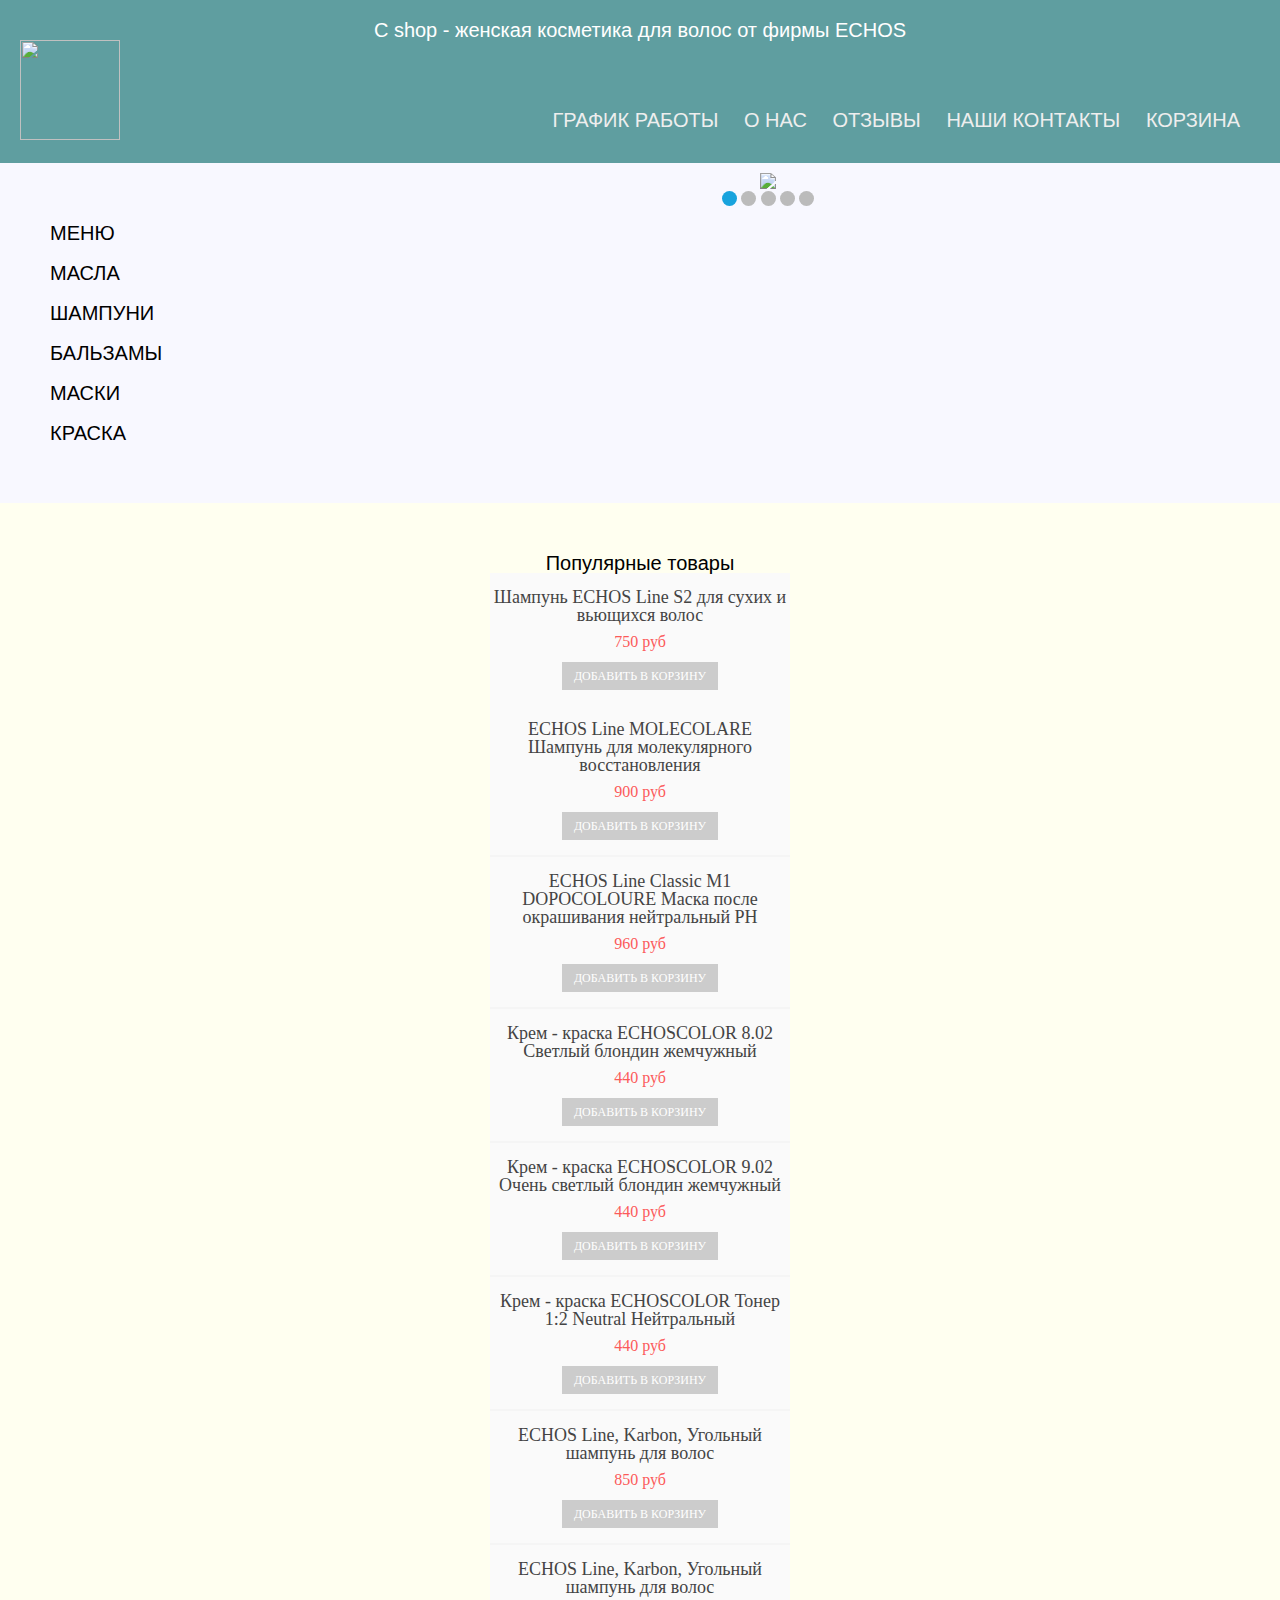
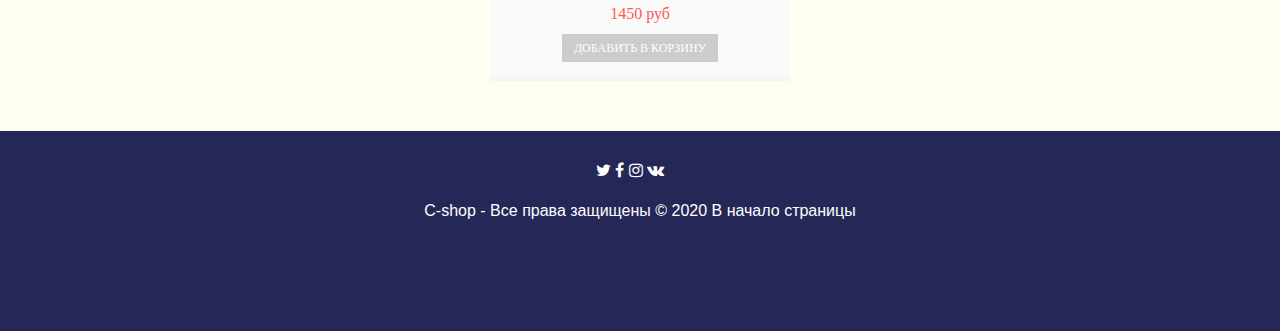
==== index.html @ aa5d5a0b "Add files via upload" ====
<!DOCTYPE html>
<html lang="ru">
<head>
	<meta charset="UTF-8">
	<title>www.c-shop.com</title>
	<link rel="stylesheet" href="https://maxcdn.bootstrapcdn.com/font-awesome/4.6.1/css/font-awesome.min.css">
	<link rel="stylesheet" href="style.css">
	<link rel="stylesheet" type="text/css" href="style.css">
	<meta name="viewport" content="width=device-width">
</head>
	<body>
	 	<div class="header clearfix" id="toppage">
	 		<div class="wrap">
	 			<h1 class="site-title"> C shop - женская косметика для волос от фирмы ECHOS</h1>
	 			<img src="images/123.jpg" width="100" height="100" alt="">
	 			<nav id="main-menu">
	 				<ul>
	 					<li>
	 						<a href="https://vk.com/orange.dasha"> График работы </a>
	 					</li>
	 					<li>
	 						<a href="https://vk.com/orange.dasha"> О нас </a>
	 					</li>
	 					<li><a href="https://vk.com/orange.dasha"> Отзывы </a>
	 					</li>
	 					<li><a href="https://vk.com/orange.dasha"> Наши контакты </a>
	 					</li>
	 					<li><a href="https://vk.com/orange.dasha"> Корзина </a>
	 					</li>	
	 				</ul>
	 			</nav>
			 </div>
		</div> 
		<div class="main">
			<div class="wrap clearfix">
				<aside class="osnovnoemenu">
					<h4>Меню</h4>
					<li>
					<a href="https://vk.com/orange.dasha"> Масла </a>
					</li>
	 				<li>
	 					<a href="https://vk.com/orange.dasha"> Шампуни </a>
	 				</li>
	 				<li>
	 					<a href="https://vk.com/orange.dasha"> Бальзамы </a>
	 				</li>
	 				<li>
	 					<a href="https://vk.com/orange.dasha"> Маски </a>
	 				</li>
	 				<li>
	 					<a href="https://vk.com/orange.dasha"> Краска </a>
	 				</li>
				</aside>
				<section class="reklama">
					<div class="all">
						<input checked type="radio" name="respond" id="desktop">
						<article id="slider">
							<input checked type="radio" name="slider" id="switch1">
							<input type="radio" name="slider" id="switch2">
							<input type="radio" name="slider" id="switch3">
							<input type="radio" name="slider" id="switch4">
							<input type="radio" name="slider" id="switch5">
							<div id="slides">
								<div id="overflow">
									<div class="image">
										<article><img src="images/r19.jpg"></article>
										<article><img src="images/r18.jpg"></article>
										<article><img src="images/r17.jpg"></article>
										<article><img src="images/r16.jpg"></article>
										<article><img src="images/r15.png"></article>
									</div>
								</div>
							</div>
							<div id="controls">
								<label for="switch1"></label>
								<label for="switch2"></label>
								<label for="switch3"></label>
								<label for="switch4"></label>
								<label for="switch5"></label>
							</div>
							<div id="active">
								<label for="switch1"></label>
								<label for="switch2"></label>
								<label for="switch3"></label>
								<label for="switch4"></label>
								<label for="switch5"></label>
							</div>
						</article>
					</div>
				</section>
				<section class="popular">
				<h1> Популярные товары </h1>
					<div class="product-item">
					<img src="images/13860.jpg" alt="">
						<div class="product-list">
							<h3>Шампунь ECHOS Line S2 для сухих и вьющихся волос</h3>
							<span class="price">750 руб</span>
							<a href="" class="button">Добавить в корзину</a>
						</div>
					<div class="product-item">	
					<img src="images/84.jpg" alt="">
						<div class="product-list">
							<h3>ECHOS Line MOLECOLARE Шампунь для молекулярного восстановления</h3>
							<span class="price">900 руб</span>
							<a href="" class="button">Добавить в корзину</a>
						</div>
					</div>
					<div class="product-item">	
					<img src="images/1.jpg" alt="">
						<div class="product-list">
						<h3>ECHOS Line Classic M1 DOPOCOLOURE Маска после окрашивания нейтральный PH</h3>
						<span class="price">960 руб</span>
						<a href="" class="button">Добавить в корзину</a>
						</div>
					</div>
					<div class="product-item">	
					<img src="images/2.jpg" alt="">
						<div class="product-list">
						<h3>Крем - краска ECHOSCOLOR 8.02 Светлый блондин жемчужный</h3>
						<span class="price">440 руб</span>
						<a href="" class="button">Добавить в корзину</a>
						</div>
					</div>				
					<div class="product-item">	
					<img src="images/3.jpg" alt="">
						<div class="product-list">
						<h3>Крем - краска ECHOSCOLOR 9.02 Очень светлый блондин жемчужный</h3>
						<span class="price">440 руб</span>
						<a href="" class="button">Добавить в корзину</a>
						</div>
					</div>	
					<div class="product-item">	
					<img src="images/4.jpg" alt="">
						<div class="product-list">
						<h3>Крем - краска ECHOSCOLOR Тонер 1:2 Neutral Нейтральный</h3>
						<span class="price">440 руб</span>
						<a href="" class="button">Добавить в корзину</a>
						</div>
					</div>
					<div class="product-item">	
					<img src="images/5.jpg" alt="">
						<div class="product-list">
						<h3>ECHOS Line, Karbon, Угольный шампунь для волос</h3>
						<span class="price">850 руб</span>
						<a href="" class="button">Добавить в корзину</a>
						</div>
					</div>					
					<div class="product-item">	
					<img src="images/6.jpg" alt="">
						<div class="product-list">
						<h3>ECHOS Line, Karbon, Угольный шампунь для волос</h3>
						<span class="price">1450 руб</span>
						<a href="" class="button">Добавить в корзину</a>
						</div>
					</div>	
				</section>
			</div>						 
		</div>
		<footer id="footer-site">
			<ul class="wiget-social">
				<il> 
					<a href="https://vk.com/orange.dasha" class="fa fa-twitter"></a>
				</il>	
				<il> 
					<a href="https://vk.com/orange.dasha" class="fa fa-facebook"></a>
				</il>		
				<il>
					<a href="https://vk.com/orange.dasha" class="fa fa-instagram"></a>
				</il>		
				<li>
					<a href="https://vk.com/orange.dasha" class="fa fa-vk"></a>
				</li>			
			</ul>
			<div>
				<span>С-shop - Все права защищены &copy; 2020</span>
				<a href="#toppage">В начало страницы</a>
			</div>
		</footer>
	</body>
</html>
---- style.css ----
/* http://meyerweb.com/eric/tools/css/reset/ 
   v2.0 | 20110126
   License: none (public domain)
*/


html, body, div, span, applet, object, iframe,
h1, h2, h3, h4, h5, h6, p, blockquote, pre,
a, abbr, acronym, address, big, cite, code,
del, dfn, em, img, ins, kbd, q, s, samp,
small, strike, strong, sub, sup, tt, var,
b, u, i, center,
dl, dt, dd, ol, ul, li,
fieldset, form, label, legend,
table, caption, tbody, tfoot, thead, tr, th, td,
article, aside, canvas, details, embed, 
figure, figcaption, footer, header, hgroup, 
menu, nav, output, ruby, section, summary,
time, mark, audio, video {
	margin: 0;
	padding: 0;
	border: 0;
	font-size: 100%;
	font: inherit;
	vertical-align: baseline;
	box-sizing: border-box;
}
/* HTML5 display-role reset for older browsers */
article, aside, details, figcaption, figure, 
footer, header, hgroup, menu, nav, section {
	display: block;
}
body {
	line-height: 1;
	font-family: Tahoma, Verdana, sans-serif;
}
ol, ul {
	list-style: none;
}
blockquote, q {
	quotes: none;
}
blockquote:before, blockquote:after,
q:before, q:after {
	content: '';
	content: none;
}
table {
	border-collapse: collapse;
	border-spacing: 0;
}
.clearfix:after {
  visibility: hidden;
  display: block;
  font-size: 0;
  content: " ";
  clear: both;
  height: 0;
}
.clearfix { display: inline-block; }
/* start commented backslash hack \*/
* html .clearfix { height: 1%; }
.clearfix { display: block; }
/* close commented backslash hack */
.header {
	width: 100%;
	min-height: 150px;
	background-color: cadetblue;	
	color: #fff;
	font-size: 20px;
	padding: 20px 20px;
	float: left;
}
.wrap {
	max-width: 100%;
	margin: 0 auto;
}
.main {
	background: #F8F8FF;
}
#footer-site {
	min-height: 200px;
	background-color: #252856;
	color: #fff;
	text-align: center;
	padding-bottom: 20px;
	padding-top: 20px;
	max-width: 100%;
	margin: 0 auto;
	line-height: 40px;
}
#footer-site a {
	color: #fff;
	text-decoration: none;
}
#main-menu {
	float: right;
	padding: 70px 0 0 0;
}
#main-menu ul {
	padding: 0;
	margin: 0;
}
#main-menu ul li {
	list-style: none;
	display: inline;
}
#main-menu ul li a {
	text-decoration: none;
	color: #eee;
	margin-right: 20px;
	text-transform: uppercase;
}
#main-menu ul li a:hover {
	color: #f05f40;
	cursor: pointer;
}
.site-title {
	text-align: center;
}
.popular {
	text-align: center;
	background-color: #FFFFF0;
	font-size: 20px;
	padding: 50px;
	width: 100%;
	float: right;
	height: 90%;
}
.osnovnoemenu {
	text-align: left;
	color: #000;
	font-size: 20px;
	padding: 50px 50px 50px 50px;
	float: left;
	width: 20%;
	text-transform: uppercase;
	cursor: pointer;
	list-style: none;
	display: inline;
	line-height: 40px;
	background: #F8F8FF;
}
.osnovnoemenu a {
	color: #000;
	text-decoration: none;
}

.reklama {
	text-align: center;
	background-color: #F8F8FF;
	width: 80%;
	float: right;
	height: 5%;
}
.wiget-social li {
	list-style: none;
	display: inline-block;
	margin-right: 20px;
	text-transform: uppercase;
}
* {box-sizing: border-box;}
.product-item {
  width: 300px;
  text-align: center;
  margin: 0 auto;
  border-bottom: 2px solid #F5F5F5;
  background: white;
  font-family: "Open Sans";
  transition: .3s ease-in;
}
.product-item:hover {
	border-bottom: 2px 
	solid #fc5a5a;
}
.product-item img {
  display: block;
  width: 100%;
}
.product-list {
  background: #fafafa;
  padding: 15px 0;
}
.product-list h3 {
  font-size: 18px;
  font-weight: 400;
  color: #444444;
  margin: 0 0 10px 0;
}
.price {
  font-size: 16px;
  color: #fc5a5a;
  display: block;
  margin-bottom: 12px;
}
.button {
  text-decoration: none;
  display: inline-block;
  padding: 0 12px;
  background: #cccccc;
  color: white;
  text-transform: uppercase;
  font-size: 12px;
  line-height: 28px;
  transition: .3s ease-in;
}
.product-item:hover 
.button {
	background: #fc5a5a;
}
#slider {
    position: relative;
	text-align: center;
    top: 10px;
}
#slider{
	margin: 0 auto;
}
#slides article{
	width: 20%;
	float: left;
}
#slides .image{
	width: 500%;
	line-height: 0;
	display: block;
    margin-left: auto;
    margin-right: auto;
}
#overflow{
	width: 100%;
	overflow: hidden;
}
article img{
	width: 100%;
}
#desktop:checked ~ #slider{
	max-width: 960px;
}
#switch1:checked ~ #controls label:nth-child(5), 
#switch2:checked ~ #controls label:nth-child(1),
#switch3:checked ~ #controls label:nth-child(2),
#switch4:checked ~ #controls label:nth-child(3),
#switch5:checked ~ #controls label:nth-child(4){
	background: url('images/prev.png') no-repeat;
	float: left;
	margin: 0 0 0 0;
	display: block;
	height: 68px;
	width: 68px;
}
#switch1:checked ~ #controls label:nth-child(2), 
#switch2:checked ~ #controls label:nth-child(3),
#switch3:checked ~ #controls label:nth-child(4),
#switch4:checked ~ #controls label:nth-child(5),
#switch5:checked ~ #controls label:nth-child(1){
	background: url('images/next.png') no-repeat;
	float: right;
	margin: 0 0 0 0;
	display: block;
	height: 68px;
	width: 68px;
}
label, a{
	cursor: pointer;
}
.all input{
	display: none;
}
#switch1:checked ~ #slides .image{
	margin-left: 0;
}
#switch2:checked ~ #slides .image{
	margin-left: -100%;
}
#switch3:checked ~ #slides .image{
	margin-left: -200%;
}
#switch4:checked ~ #slides .image{
	margin-left: -300%;
}
#switch5:checked ~ #slides .image{
	margin-left: -400%;
}
#controls{
	margin: -25% 0 0 0;
	width: 100%;
	height: 50px;
}
#active label{
	border-radius: 10px;
	display: inline-block;
	width: 15px;
	height: 15px;
	background: #bbb;
}
#active{
	margin: 20% 0 0;
	text-align: center;
}
#active label:hover{
	background: #76c8ff;
	border-color: #777 !important;
}
#switch1:checked ~ #active label:nth-child(1),
#switch2:checked ~ #active label:nth-child(2),
#switch3:checked ~ #active label:nth-child(3),
#switch4:checked ~ #active label:nth-child(4),
#switch5:checked ~ #active label:nth-child(5){
	background: #18a3dd;
	border-color: #18a3dd !important;
}
#slides .image{
	transition: all 800ms cubic-bezier(0.770, 0.000, 0.175, 1.000);
}
#controls label:hover{ 
	opacity: 0.6;
}
#controls label{ 
	transition: opacity 0.2s ease-out;
}
---- style.css ----
/* http://meyerweb.com/eric/tools/css/reset/ 
   v2.0 | 20110126
   License: none (public domain)
*/


html, body, div, span, applet, object, iframe,
h1, h2, h3, h4, h5, h6, p, blockquote, pre,
a, abbr, acronym, address, big, cite, code,
del, dfn, em, img, ins, kbd, q, s, samp,
small, strike, strong, sub, sup, tt, var,
b, u, i, center,
dl, dt, dd, ol, ul, li,
fieldset, form, label, legend,
table, caption, tbody, tfoot, thead, tr, th, td,
article, aside, canvas, details, embed, 
figure, figcaption, footer, header, hgroup, 
menu, nav, output, ruby, section, summary,
time, mark, audio, video {
	margin: 0;
	padding: 0;
	border: 0;
	font-size: 100%;
	font: inherit;
	vertical-align: baseline;
	box-sizing: border-box;
}
/* HTML5 display-role reset for older browsers */
article, aside, details, figcaption, figure, 
footer, header, hgroup, menu, nav, section {
	display: block;
}
body {
	line-height: 1;
	font-family: Tahoma, Verdana, sans-serif;
}
ol, ul {
	list-style: none;
}
blockquote, q {
	quotes: none;
}
blockquote:before, blockquote:after,
q:before, q:after {
	content: '';
	content: none;
}
table {
	border-collapse: collapse;
	border-spacing: 0;
}
.clearfix:after {
  visibility: hidden;
  display: block;
  font-size: 0;
  content: " ";
  clear: both;
  height: 0;
}
.clearfix { display: inline-block; }
/* start commented backslash hack \*/
* html .clearfix { height: 1%; }
.clearfix { display: block; }
/* close commented backslash hack */
.header {
	width: 100%;
	min-height: 150px;
	background-color: cadetblue;	
	color: #fff;
	font-size: 20px;
	padding: 20px 20px;
	float: left;
}
.wrap {
	max-width: 100%;
	margin: 0 auto;
}
.main {
	background: #F8F8FF;
}
#footer-site {
	min-height: 200px;
	background-color: #252856;
	color: #fff;
	text-align: center;
	padding-bottom: 20px;
	padding-top: 20px;
	max-width: 100%;
	margin: 0 auto;
	line-height: 40px;
}
#footer-site a {
	color: #fff;
	text-decoration: none;
}
#main-menu {
	float: right;
	padding: 70px 0 0 0;
}
#main-menu ul {
	padding: 0;
	margin: 0;
}
#main-menu ul li {
	list-style: none;
	display: inline;
}
#main-menu ul li a {
	text-decoration: none;
	color: #eee;
	margin-right: 20px;
	text-transform: uppercase;
}
#main-menu ul li a:hover {
	color: #f05f40;
	cursor: pointer;
}
.site-title {
	text-align: center;
}
.popular {
	text-align: center;
	background-color: #FFFFF0;
	font-size: 20px;
	padding: 50px;
	width: 100%;
	float: right;
	height: 90%;
}
.osnovnoemenu {
	text-align: left;
	color: #000;
	font-size: 20px;
	padding: 50px 50px 50px 50px;
	float: left;
	width: 20%;
	text-transform: uppercase;
	cursor: pointer;
	list-style: none;
	display: inline;
	line-height: 40px;
	background: #F8F8FF;
}
.osnovnoemenu a {
	color: #000;
	text-decoration: none;
}

.reklama {
	text-align: center;
	background-color: #F8F8FF;
	width: 80%;
	float: right;
	height: 5%;
}
.wiget-social li {
	list-style: none;
	display: inline-block;
	margin-right: 20px;
	text-transform: uppercase;
}
* {box-sizing: border-box;}
.product-item {
  width: 300px;
  text-align: center;
  margin: 0 auto;
  border-bottom: 2px solid #F5F5F5;
  background: white;
  font-family: "Open Sans";
  transition: .3s ease-in;
}
.product-item:hover {
	border-bottom: 2px 
	solid #fc5a5a;
}
.product-item img {
  display: block;
  width: 100%;
}
.product-list {
  background: #fafafa;
  padding: 15px 0;
}
.product-list h3 {
  font-size: 18px;
  font-weight: 400;
  color: #444444;
  margin: 0 0 10px 0;
}
.price {
  font-size: 16px;
  color: #fc5a5a;
  display: block;
  margin-bottom: 12px;
}
.button {
  text-decoration: none;
  display: inline-block;
  padding: 0 12px;
  background: #cccccc;
  color: white;
  text-transform: uppercase;
  font-size: 12px;
  line-height: 28px;
  transition: .3s ease-in;
}
.product-item:hover 
.button {
	background: #fc5a5a;
}
#slider {
    position: relative;
	text-align: center;
    top: 10px;
}
#slider{
	margin: 0 auto;
}
#slides article{
	width: 20%;
	float: left;
}
#slides .image{
	width: 500%;
	line-height: 0;
	display: block;
    margin-left: auto;
    margin-right: auto;
}
#overflow{
	width: 100%;
	overflow: hidden;
}
article img{
	width: 100%;
}
#desktop:checked ~ #slider{
	max-width: 960px;
}
#switch1:checked ~ #controls label:nth-child(5), 
#switch2:checked ~ #controls label:nth-child(1),
#switch3:checked ~ #controls label:nth-child(2),
#switch4:checked ~ #controls label:nth-child(3),
#switch5:checked ~ #controls label:nth-child(4){
	background: url('images/prev.png') no-repeat;
	float: left;
	margin: 0 0 0 0;
	display: block;
	height: 68px;
	width: 68px;
}
#switch1:checked ~ #controls label:nth-child(2), 
#switch2:checked ~ #controls label:nth-child(3),
#switch3:checked ~ #controls label:nth-child(4),
#switch4:checked ~ #controls label:nth-child(5),
#switch5:checked ~ #controls label:nth-child(1){
	background: url('images/next.png') no-repeat;
	float: right;
	margin: 0 0 0 0;
	display: block;
	height: 68px;
	width: 68px;
}
label, a{
	cursor: pointer;
}
.all input{
	display: none;
}
#switch1:checked ~ #slides .image{
	margin-left: 0;
}
#switch2:checked ~ #slides .image{
	margin-left: -100%;
}
#switch3:checked ~ #slides .image{
	margin-left: -200%;
}
#switch4:checked ~ #slides .image{
	margin-left: -300%;
}
#switch5:checked ~ #slides .image{
	margin-left: -400%;
}
#controls{
	margin: -25% 0 0 0;
	width: 100%;
	height: 50px;
}
#active label{
	border-radius: 10px;
	display: inline-block;
	width: 15px;
	height: 15px;
	background: #bbb;
}
#active{
	margin: 20% 0 0;
	text-align: center;
}
#active label:hover{
	background: #76c8ff;
	border-color: #777 !important;
}
#switch1:checked ~ #active label:nth-child(1),
#switch2:checked ~ #active label:nth-child(2),
#switch3:checked ~ #active label:nth-child(3),
#switch4:checked ~ #active label:nth-child(4),
#switch5:checked ~ #active label:nth-child(5){
	background: #18a3dd;
	border-color: #18a3dd !important;
}
#slides .image{
	transition: all 800ms cubic-bezier(0.770, 0.000, 0.175, 1.000);
}
#controls label:hover{ 
	opacity: 0.6;
}
#controls label{ 
	transition: opacity 0.2s ease-out;
}
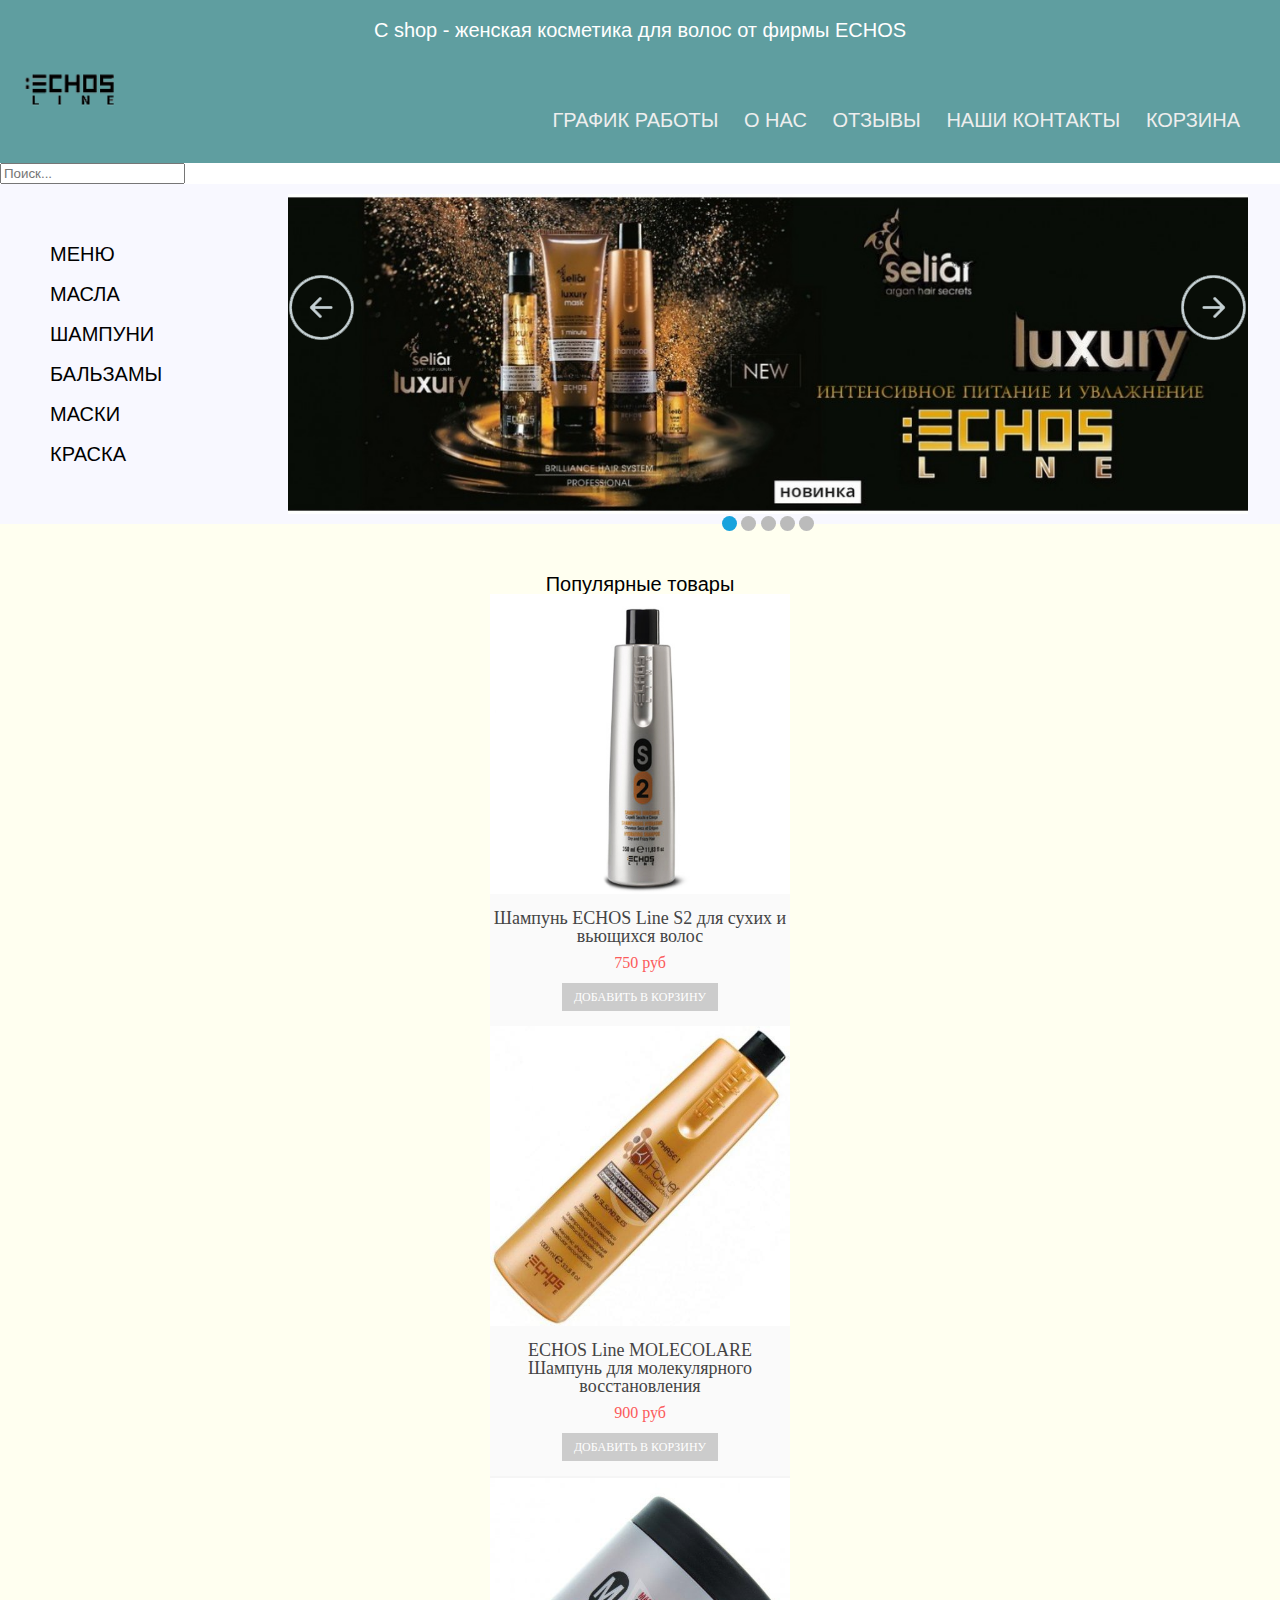
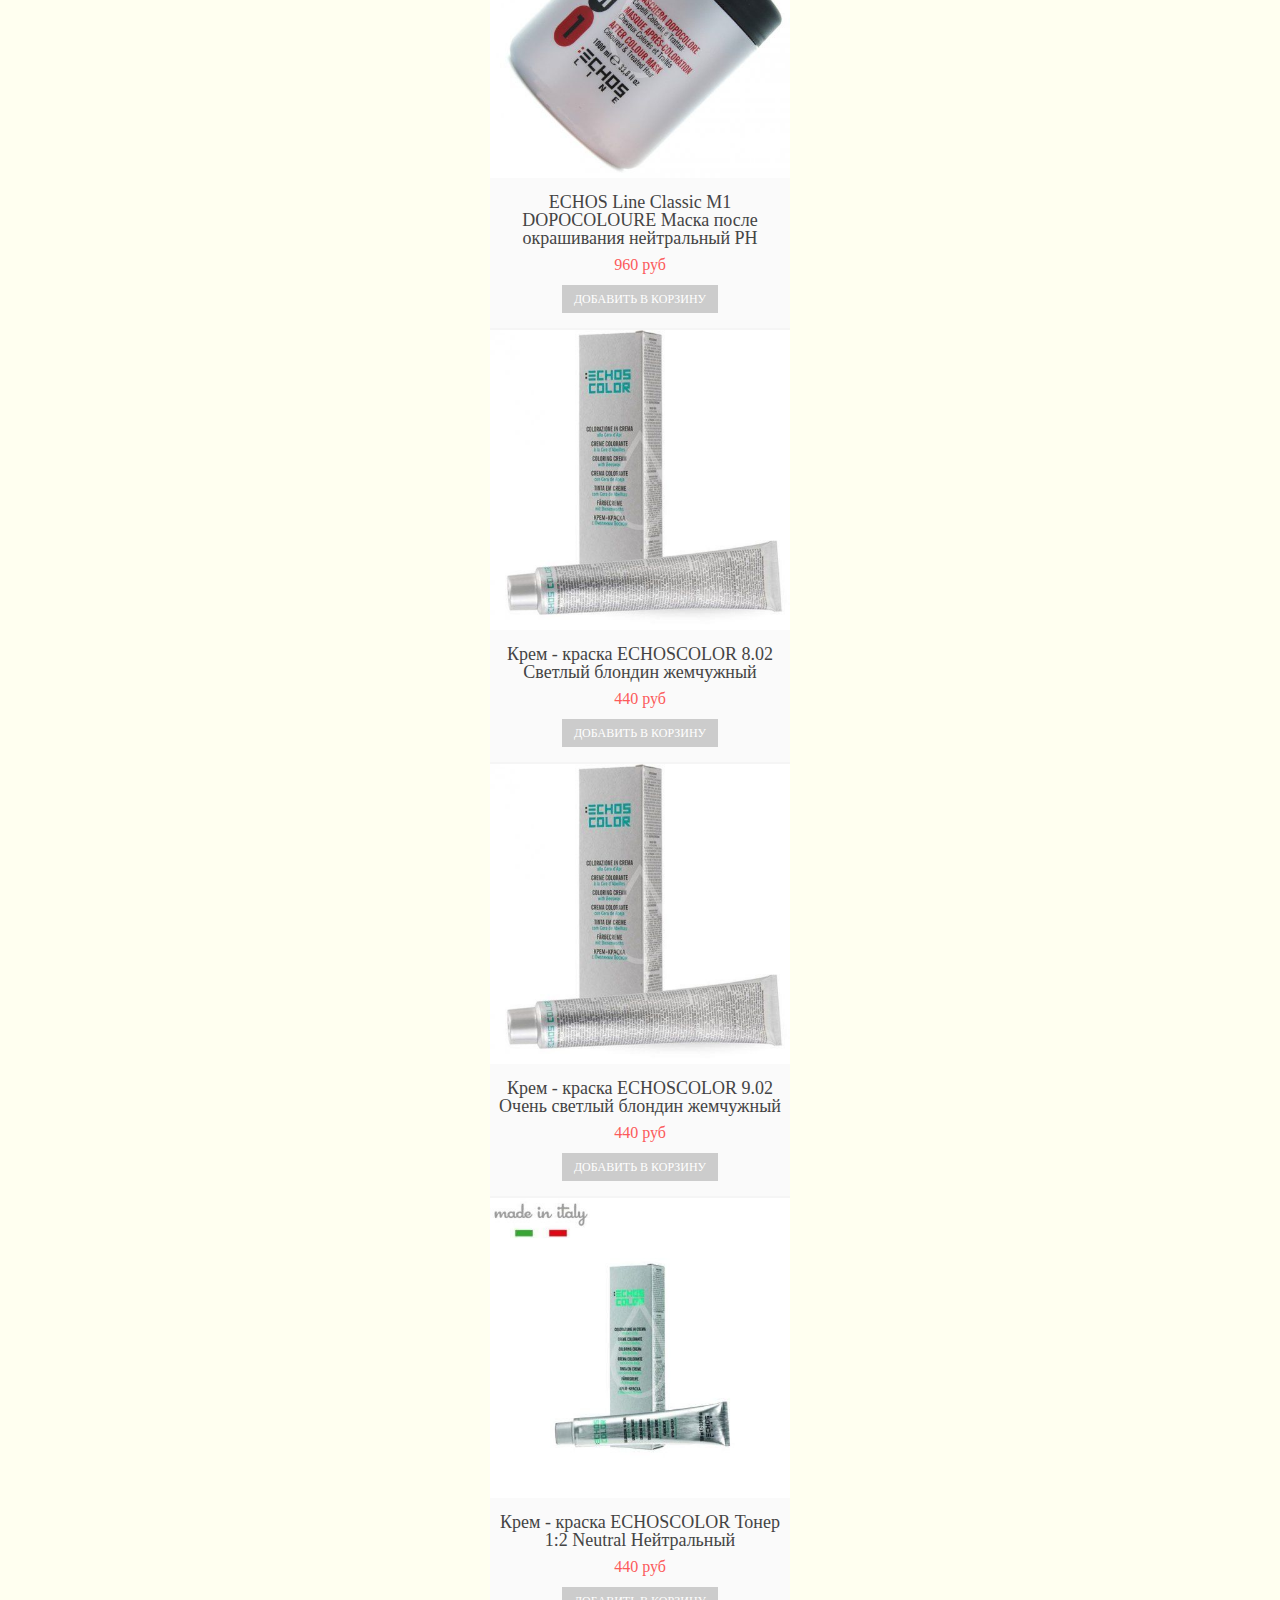
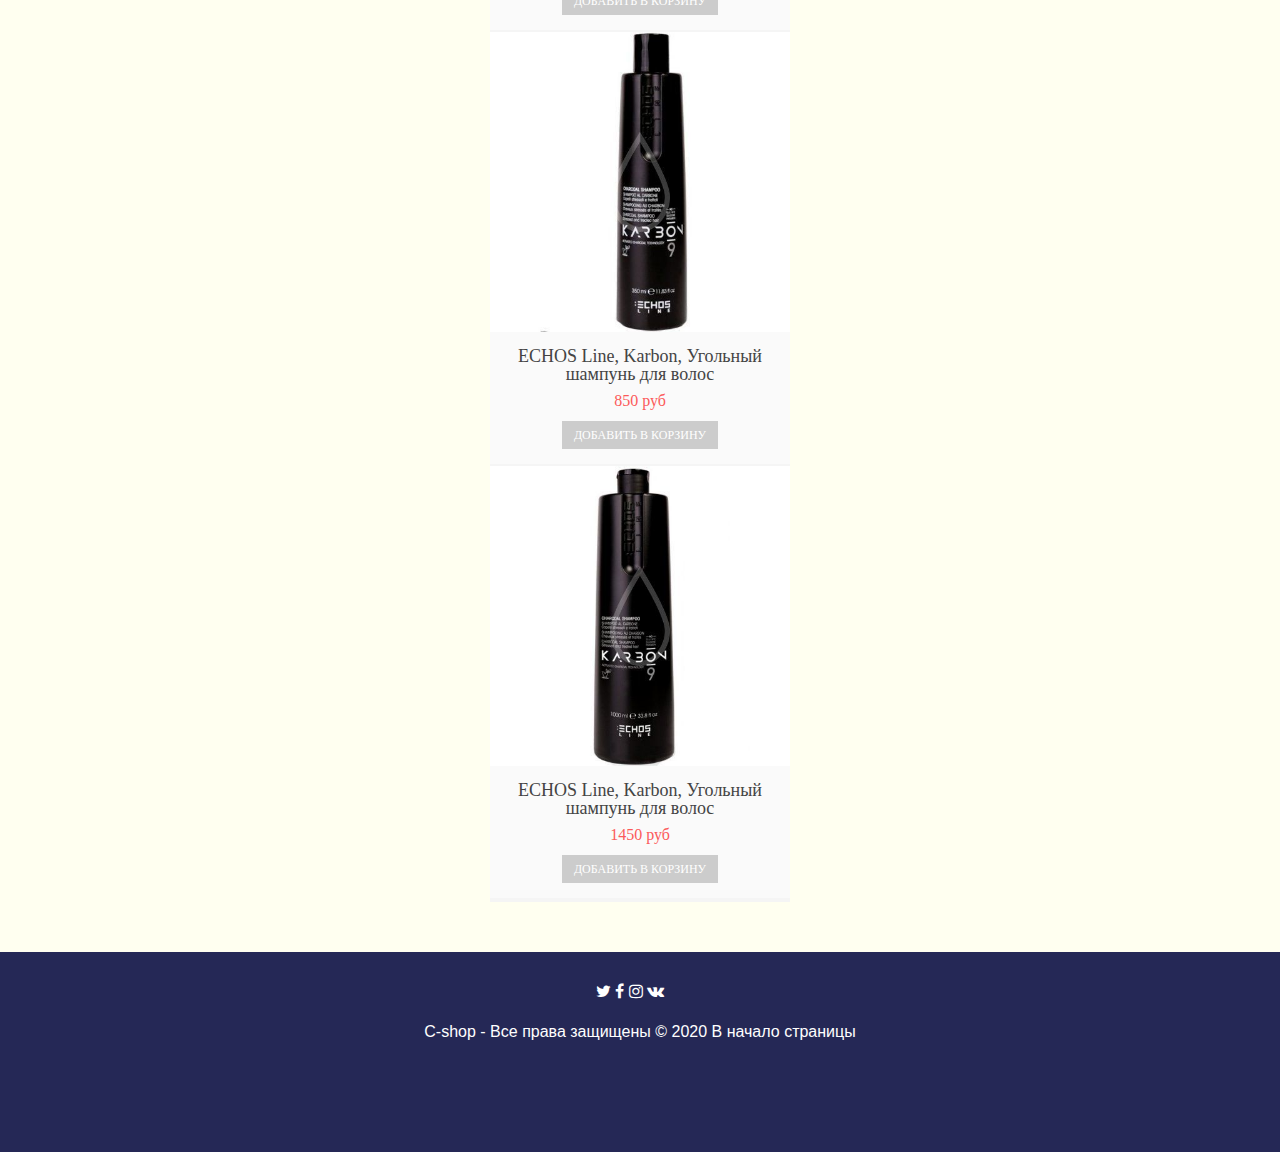
==== commit 6384a9b5: "Add files via upload" ====
--- a/index.html
+++ b/index.html
@@ -1,13 +1,13 @@
 <!DOCTYPE html>
 <html lang="ru">
-<head>
-	<meta charset="UTF-8">
-	<title>www.c-shop.com</title>
-	<link rel="stylesheet" href="https://maxcdn.bootstrapcdn.com/font-awesome/4.6.1/css/font-awesome.min.css">
-	<link rel="stylesheet" href="style.css">
-	<link rel="stylesheet" type="text/css" href="style.css">
-	<meta name="viewport" content="width=device-width">
-</head>
+	<head>
+		<meta charset="UTF-8">
+		<title>www.c-shop.com</title>
+		<link rel="stylesheet" href="https://maxcdn.bootstrapcdn.com/font-awesome/4.6.1/css/font-awesome.min.css">
+		<link rel="stylesheet" href="style.css">
+		<link rel="stylesheet" type="text/css" href="style.css">
+		<meta name="viewport" content="width=device-width">
+	</head>
 	<body>
 	 	<div class="header clearfix" id="toppage">
 	 		<div class="wrap">
@@ -31,6 +31,9 @@
 	 			</nav>
 			 </div>
 		</div> 
+		<div class="search-box">
+ 			<input class="search-txt" type="text" name="username"placeholder="Поиск...">
+		</div>
 		<div class="main">
 			<div class="wrap clearfix">
 				<aside class="osnovnoemenu">
